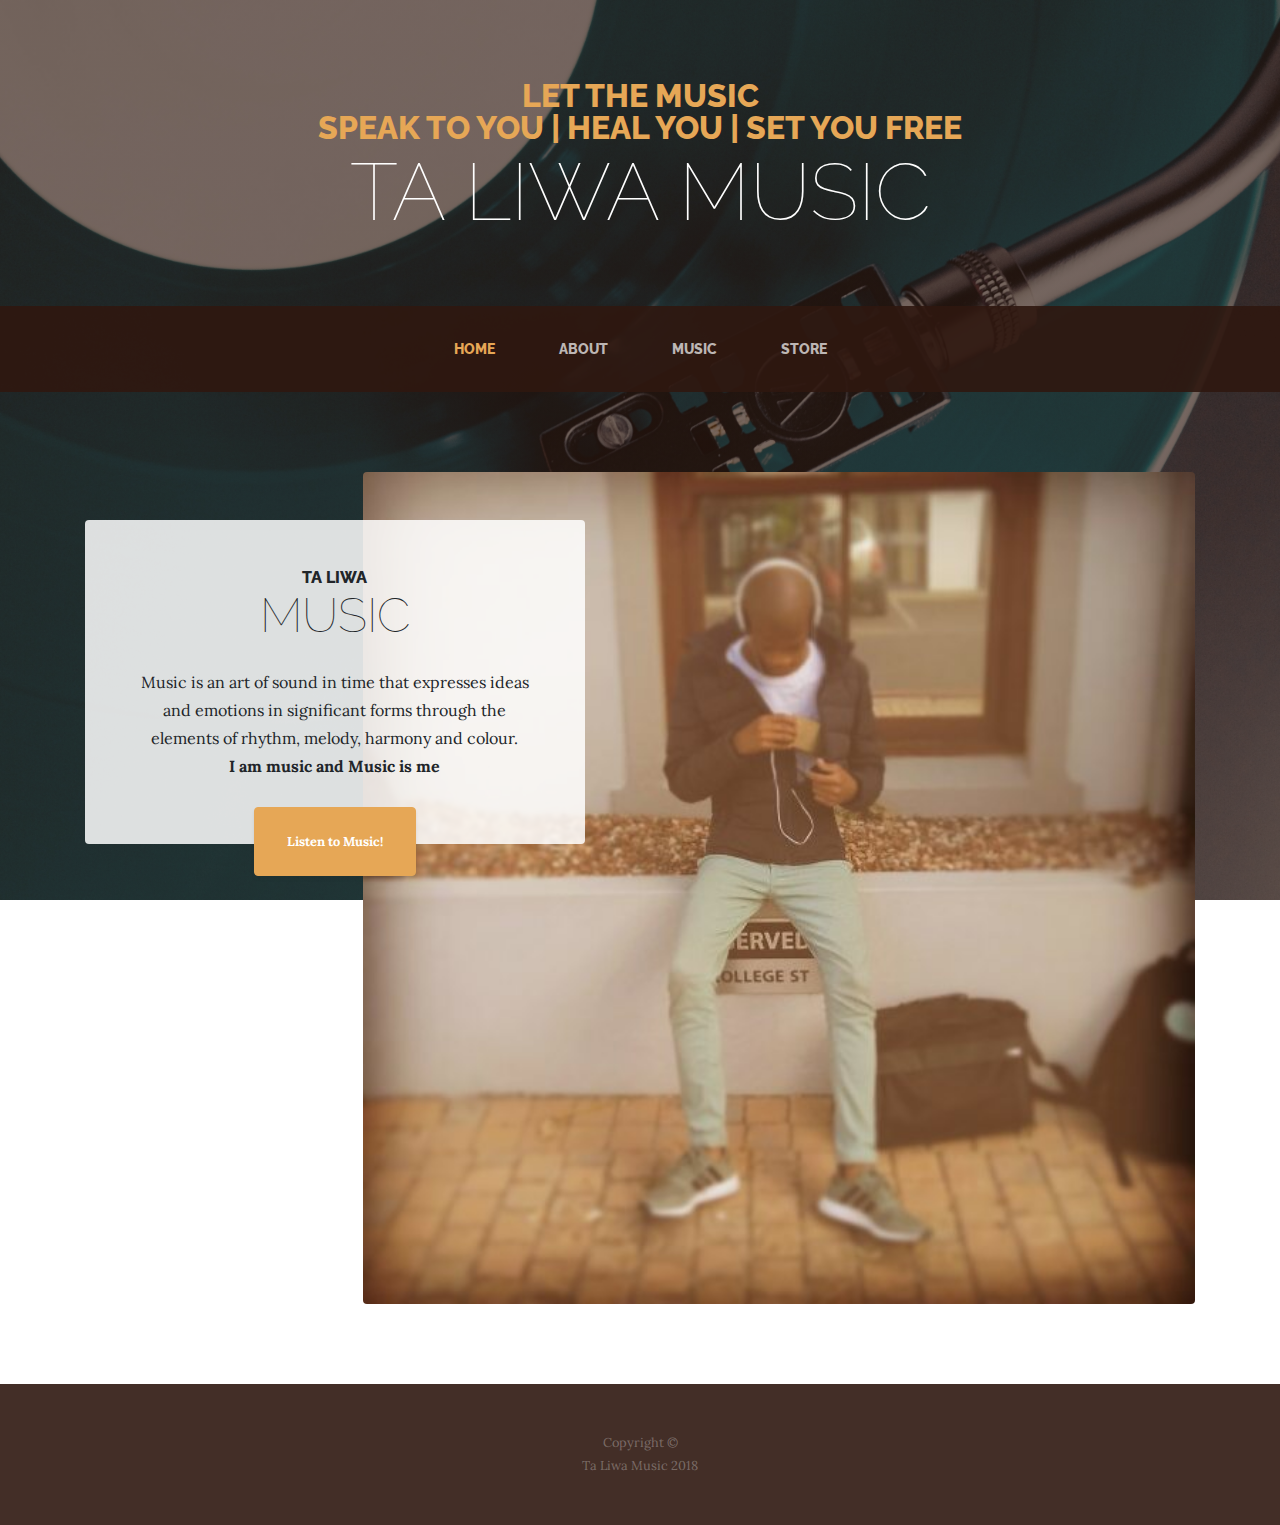
==== index.html @ cb6d6622 "initial commit" ====
<!DOCTYPE html>
<html lang="en">

  <head>

    <meta charset="utf-8">
    <meta name="viewport" content="width=device-width, initial-scale=1, shrink-to-fit=no">
    <meta name="description" content="">
    <meta name="author" content="">

    <title>Ta Liwa - Home</title>

    <!-- Bootstrap core CSS -->
    <link href="vendor/bootstrap/css/bootstrap.min.css" rel="stylesheet">

    <!-- Custom fonts for this template -->
    <link href="https://fonts.googleapis.com/css?family=Raleway:100,100i,200,200i,300,300i,400,400i,500,500i,600,600i,700,700i,800,800i,900,900i" rel="stylesheet">
    <link href="https://fonts.googleapis.com/css?family=Lora:400,400i,700,700i" rel="stylesheet">

    <!-- Custom styles for this template -->
    <link href="css/business-casual.min.css" rel="stylesheet">

  </head>

  <body>

    <h1 class="site-heading text-center text-white d-none d-lg-block">
      <span class="site-heading-upper text-primary mb-3">Let the music<br>Speak to you | Heal you | Set you free</span>
      <span class="site-heading-lower">TA LIWA MUSIC</span>
    </h1>

    <!-- Navigation -->
    <nav class="navbar navbar-expand-lg navbar-dark py-lg-4" id="mainNav">
      <div class="container">
        <a class="navbar-brand text-uppercase text-expanded font-weight-bold d-lg-none" href="index.html">TA LIWA MUSIC</a>
        <button class="navbar-toggler" type="button" data-toggle="collapse" data-target="#navbarResponsive" aria-controls="navbarResponsive" aria-expanded="false" aria-label="Toggle navigation">
          <span class="navbar-toggler-icon"></span>
        </button>
        <div class="collapse navbar-collapse" id="navbarResponsive">
          <ul class="navbar-nav mx-auto">
            <li class="nav-item active px-lg-4">
              <a class="nav-link text-uppercase text-expanded" href="index.html">Home
                <span class="sr-only">(current)</span>
              </a>
            </li>
            <li class="nav-item px-lg-4">
              <a class="nav-link text-uppercase text-expanded" href="about.html">About</a>
            </li>
            <li class="nav-item px-lg-4">
              <a class="nav-link text-uppercase text-expanded" href="music.html">Music</a>
            </li>
            <li class="nav-item px-lg-4">
              <a class="nav-link text-uppercase text-expanded" href="store.html">Store</a>
            </li>
          </ul>
        </div>
      </div>
    </nav>

    <section class="page-section clearfix">
      <div class="container">
        <div class="intro">
          <img class="intro-img img-fluid mb-3 mb-lg-0 rounded" src="img/liwa.jpg" alt="">
          <div class="intro-text left-0 text-center bg-faded p-5 rounded">
            <h2 class="section-heading mb-4">
              <span class="section-heading-upper">TA LIWA</span>
              <span class="section-heading-lower">MUSIC</span>
            </h2>
            <p class="mb-3">Music is an art of sound in time that expresses ideas and emotions in significant forms through the elements of rhythm, melody, harmony and colour.<br>
                <strong>I am music and Music is me</strong>
            </p>
            <div class="intro-button mx-auto">
              <a class="btn btn-primary btn-xl" href="music.html">Listen to Music!</a>
            </div>
          </div>
        </div>
      </div>
    </section>

    <footer class="footer text-faded text-center py-5">
      <div class="container">
        <p class="m-0 small">Copyright &copy; <br>Ta Liwa Music 2018</p>
      </div>
    </footer>

    <!-- Bootstrap core JavaScript -->
    <script src="vendor/jquery/jquery.min.js"></script>
    <script src="vendor/bootstrap/js/bootstrap.bundle.min.js"></script>

  </body>

</html>
---- css/business-casual.min.css ----
body{font-family:Lora;background:linear-gradient(rgba(47,23,15,.65),rgba(47,23,15,.65)),url(../img/bg.jpg);background-attachment:fixed;background-position:center;background-size:cover}h1,h2,h3,h4,h5,h6{font-family:Raleway}p{line-height:1.75}.text-faded{color:rgba(255,255,255,.3)}.site-heading{margin-top:5rem;margin-bottom:5rem;text-transform:uppercase;line-height:1;font-family:Raleway}.site-heading .site-heading-upper{display:block;font-size:2rem;font-weight:800}.site-heading .site-heading-lower{font-size:5rem;font-weight:100;line-height:4rem}.page-section{margin-top:5rem;margin-bottom:5rem}.section-heading{text-transform:uppercase}.section-heading .section-heading-upper{display:block;font-size:1rem;font-weight:800}.section-heading .section-heading-lower{display:block;font-size:3rem;font-weight:100}.bg-faded{background-color:rgba(255,255,255,.85)}#mainNav{background-color:rgba(47,23,15,.9);font-family:Raleway}#mainNav .navbar-brand{color:#e6a756}#mainNav .navbar-nav .nav-item .nav-link{color:rgba(255,255,255,.7);font-weight:800}#mainNav .navbar-nav .nav-item.active .nav-link{color:#e6a756}@media (min-width:992px){#mainNav .navbar-nav .nav-item .nav-link{font-size:.9rem}#mainNav .navbar-nav .nav-item .nav-link:hover{color:rgba(255,255,255,.4)}#mainNav .navbar-nav .nav-item.active .nav-link:hover{color:#e6a756}}.btn-xl{font-weight:700;font-size:.8rem;padding-top:1.5rem;padding-bottom:1.5rem;padding-left:2rem;padding-right:2rem}.intro{position:relative}@media (min-width:992px){.intro .intro-img{width:75%;float:right}.intro .intro-text{left:0;width:60%;margin-top:3rem;position:absolute}.intro .intro-text .intro-button{width:100%;left:0;position:absolute;bottom:-2rem}}@media (min-width:1200px){.intro .intro-text{width:45%}}.cta{padding-top:5rem;padding-bottom:5rem;background-color:rgba(230,167,86,.9)}.cta .cta-inner{position:relative;padding:3rem;margin:.5rem;background-color:rgba(255,255,255,.85)}.cta .cta-inner:before{border-radius:.5rem;content:'';position:absolute;top:-.5rem;bottom:-.5rem;left:-.5rem;right:-.5rem;border:.25rem solid rgba(255,255,255,.85)}@media (min-width:992px){.about-heading .about-heading-img{height: 450px;width: 100%; position:relative;z-index:0}.about-heading .about-heading-content{margin-top:-5rem;position:relative;z-index:1}}@media (min-width:992px){.product-item .product-item-title{position:relative;z-index:1;margin-bottom:-3rem}.product-item .product-item-img{position:relative;z-index:0;max-width:60vw}.product-item .product-item-description{position:relative;z-index:1;margin-top:-3rem;max-width:50vw}}.list-hours{font-size:.9rem}.list-hours .list-hours-item{border-bottom:1px solid rgba(230,167,86,.5);padding-bottom:.25rem;margin-bottom:1rem;font-style:italic}.list-hours .list-hours-item.today{font-weight:700;color:#e6a756}@media (min-width:992px){.list-hours{width:50%;font-size:1.1rem}}.address strong{font-size:1.2rem}.footer{background-color:rgba(47,23,15,.9)}.text-primary{color:#e6a756!important}.bg-primary{background-color:#e6a756!important}.btn{box-shadow:0 3px 3px 0 rgba(33,37,41,.1)}.btn-primary{background-color:#e6a756;border-color:#e6a756}.btn-primary:active,.btn-primary:focus,.btn-primary:hover{background-color:#df902a;border-color:#df902a}.font-weight-light{font-weight:100!important}
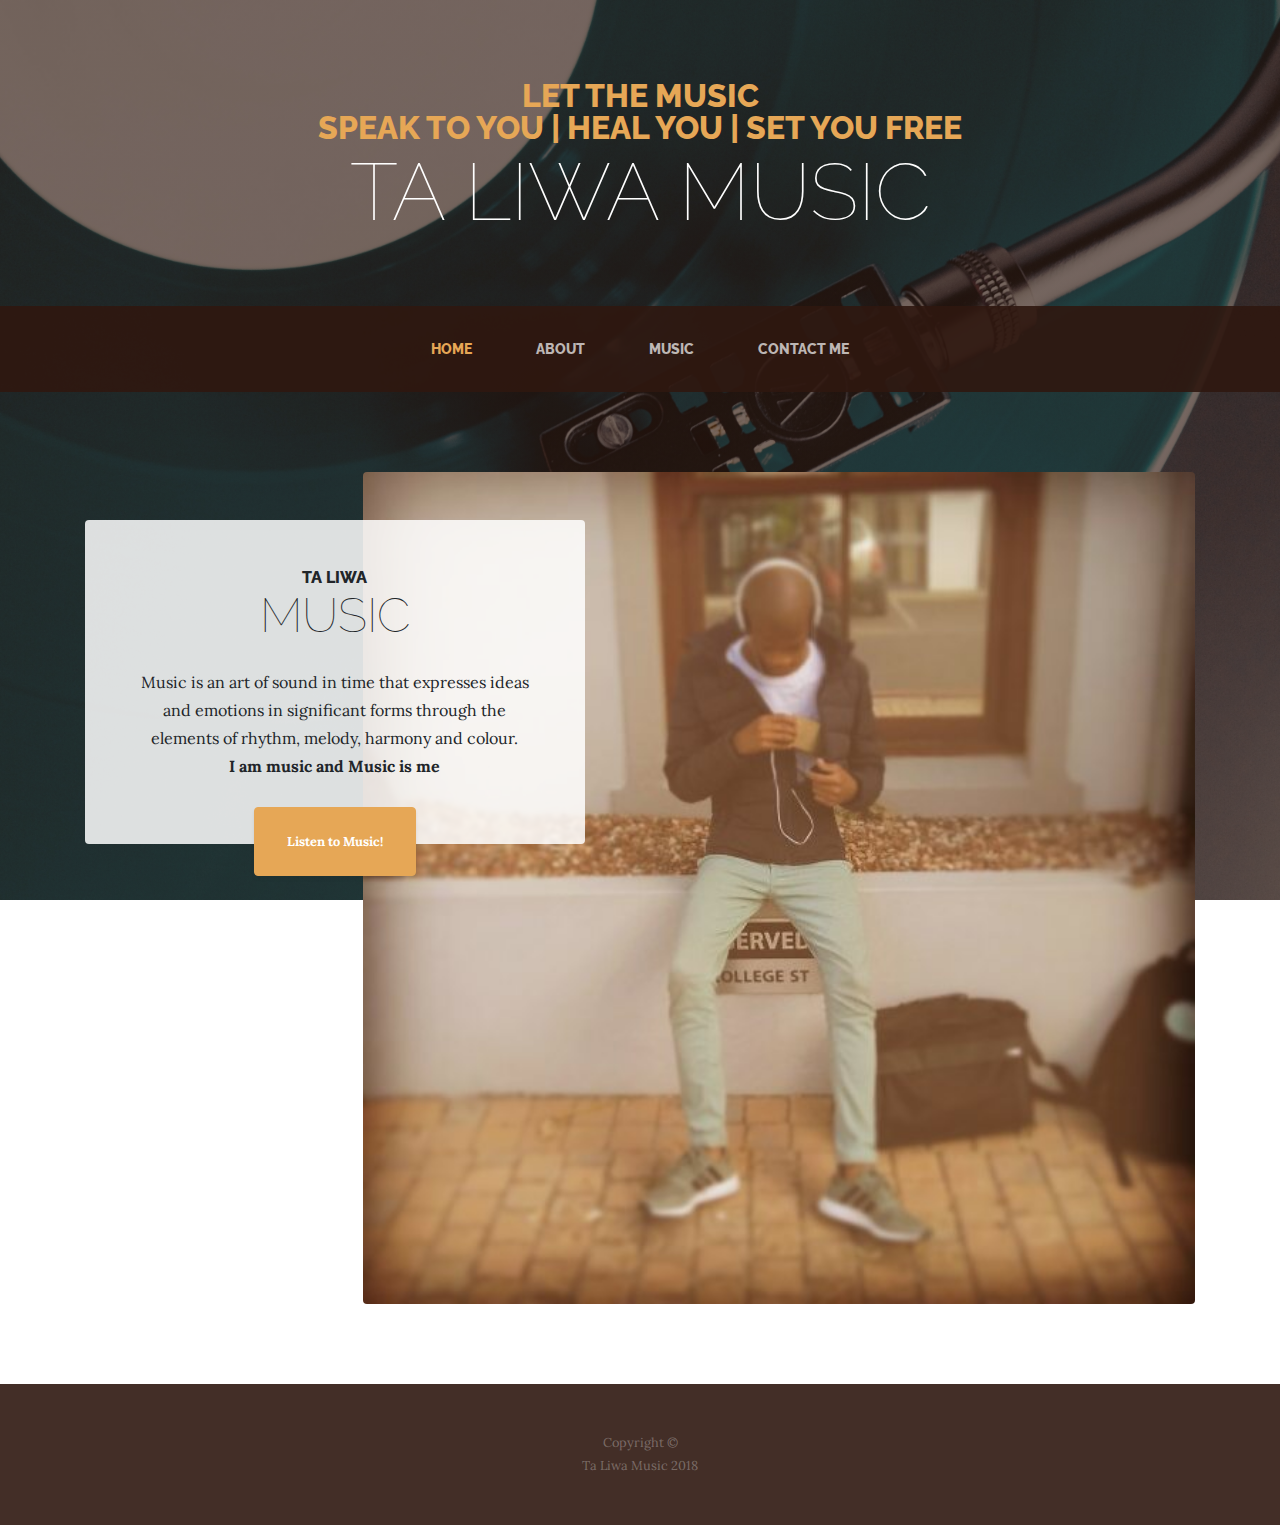
==== commit 8e8f6864: "added contact page" ====
--- a/index.html
+++ b/index.html
@@ -50,7 +50,7 @@
               <a class="nav-link text-uppercase text-expanded" href="music.html">Music</a>
             </li>
             <li class="nav-item px-lg-4">
-              <a class="nav-link text-uppercase text-expanded" href="store.html">Store</a>
+              <a class="nav-link text-uppercase text-expanded" href="contact.html">Contact Me</a>
             </li>
           </ul>
         </div>
--- a/css/business-casual.min.css
+++ b/css/business-casual.min.css
@@ -1 +1 @@
-body{font-family:Lora;background:linear-gradient(rgba(47,23,15,.65),rgba(47,23,15,.65)),url(../img/bg.jpg);background-attachment:fixed;background-position:center;background-size:cover}h1,h2,h3,h4,h5,h6{font-family:Raleway}p{line-height:1.75}.text-faded{color:rgba(255,255,255,.3)}.site-heading{margin-top:5rem;margin-bottom:5rem;text-transform:uppercase;line-height:1;font-family:Raleway}.site-heading .site-heading-upper{display:block;font-size:2rem;font-weight:800}.site-heading .site-heading-lower{font-size:5rem;font-weight:100;line-height:4rem}.page-section{margin-top:5rem;margin-bottom:5rem}.section-heading{text-transform:uppercase}.section-heading .section-heading-upper{display:block;font-size:1rem;font-weight:800}.section-heading .section-heading-lower{display:block;font-size:3rem;font-weight:100}.bg-faded{background-color:rgba(255,255,255,.85)}#mainNav{background-color:rgba(47,23,15,.9);font-family:Raleway}#mainNav .navbar-brand{color:#e6a756}#mainNav .navbar-nav .nav-item .nav-link{color:rgba(255,255,255,.7);font-weight:800}#mainNav .navbar-nav .nav-item.active .nav-link{color:#e6a756}@media (min-width:992px){#mainNav .navbar-nav .nav-item .nav-link{font-size:.9rem}#mainNav .navbar-nav .nav-item .nav-link:hover{color:rgba(255,255,255,.4)}#mainNav .navbar-nav .nav-item.active .nav-link:hover{color:#e6a756}}.btn-xl{font-weight:700;font-size:.8rem;padding-top:1.5rem;padding-bottom:1.5rem;padding-left:2rem;padding-right:2rem}.intro{position:relative}@media (min-width:992px){.intro .intro-img{width:75%;float:right}.intro .intro-text{left:0;width:60%;margin-top:3rem;position:absolute}.intro .intro-text .intro-button{width:100%;left:0;position:absolute;bottom:-2rem}}@media (min-width:1200px){.intro .intro-text{width:45%}}.cta{padding-top:5rem;padding-bottom:5rem;background-color:rgba(230,167,86,.9)}.cta .cta-inner{position:relative;padding:3rem;margin:.5rem;background-color:rgba(255,255,255,.85)}.cta .cta-inner:before{border-radius:.5rem;content:'';position:absolute;top:-.5rem;bottom:-.5rem;left:-.5rem;right:-.5rem;border:.25rem solid rgba(255,255,255,.85)}@media (min-width:992px){.about-heading .about-heading-img{height: 450px;width: 100%; position:relative;z-index:0}.about-heading .about-heading-content{margin-top:-5rem;position:relative;z-index:1}}@media (min-width:992px){.product-item .product-item-title{position:relative;z-index:1;margin-bottom:-3rem}.product-item .product-item-img{position:relative;z-index:0;max-width:60vw}.product-item .product-item-description{position:relative;z-index:1;margin-top:-3rem;max-width:50vw}}.list-hours{font-size:.9rem}.list-hours .list-hours-item{border-bottom:1px solid rgba(230,167,86,.5);padding-bottom:.25rem;margin-bottom:1rem;font-style:italic}.list-hours .list-hours-item.today{font-weight:700;color:#e6a756}@media (min-width:992px){.list-hours{width:50%;font-size:1.1rem}}.address strong{font-size:1.2rem}.footer{background-color:rgba(47,23,15,.9)}.text-primary{color:#e6a756!important}.bg-primary{background-color:#e6a756!important}.btn{box-shadow:0 3px 3px 0 rgba(33,37,41,.1)}.btn-primary{background-color:#e6a756;border-color:#e6a756}.btn-primary:active,.btn-primary:focus,.btn-primary:hover{background-color:#df902a;border-color:#df902a}.font-weight-light{font-weight:100!important}+body{font-family:Lora;background:linear-gradient(rgba(47,23,15,.65),rgba(47,23,15,.65)),url(../img/bg.jpg);background-attachment:fixed;background-position:center;background-size:cover}h1,h2,h3,h4,h5,h6{font-family:Raleway}p{line-height:1.75}.text-faded{color:rgba(255,255,255,.3)}.site-heading{margin-top:5rem;margin-bottom:5rem;text-transform:uppercase;line-height:1;font-family:Raleway}.site-heading .site-heading-upper{display:block;font-size:2rem;font-weight:800}.site-heading .site-heading-lower{font-size:5rem;font-weight:100;line-height:4rem}.page-section{margin-top:5rem;margin-bottom:5rem}.section-heading{text-transform:uppercase}.section-heading .section-heading-upper{display:block;font-size:1rem;font-weight:800}.section-heading .section-heading-lower{display:block;font-size:3rem;font-weight:100}.bg-faded{background-color:rgba(255,255,255,.85)}#mainNav{background-color:rgba(47,23,15,.9);font-family:Raleway}#mainNav .navbar-brand{color:#e6a756}#mainNav .navbar-nav .nav-item .nav-link{color:rgba(255,255,255,.7);font-weight:800}#mainNav .navbar-nav .nav-item.active .nav-link{color:#e6a756}@media (min-width:992px){#mainNav .navbar-nav .nav-item .nav-link{font-size:.9rem}#mainNav .navbar-nav .nav-item .nav-link:hover{color:rgba(255,255,255,.4)}#mainNav .navbar-nav .nav-item.active .nav-link:hover{color:#e6a756}}.btn-xl{font-weight:700;font-size:.8rem;padding-top:1.5rem;padding-bottom:1.5rem;padding-left:2rem;padding-right:2rem}.intro{position:relative}@media (min-width:992px){.intro .intro-img{width:75%;float:right}.intro .intro-text{left:0;width:60%;margin-top:3rem;position:absolute}.intro .intro-text .intro-button{width:100%;left:0;position:absolute;bottom:-2rem}}@media (min-width:1200px){.intro .intro-text{width:45%}}.cta{padding-top:5rem;padding-bottom:5rem;background-color:rgba(230,167,86,.9)}.cta .cta-inner{position:relative;padding:3rem;margin:.5rem;background-color:rgba(255,255,255,.85)}.cta .cta-inner:before{border-radius:.5rem;content:'';position:absolute;top:-.5rem;bottom:-.5rem;left:-.5rem;right:-.5rem;border:.25rem solid rgba(255,255,255,.85)}@media (min-width:992px){.about-heading .about-heading-img{height: 450px;width: 100%; position:relative;z-index:0}.about-heading .about-heading-content{margin-top:-5rem;position:relative;z-index:1}}@media (min-width:992px){.product-item .product-item-title{position:relative;z-index:1;margin-bottom:-3rem}.product-item .product-item-img{position:relative;z-index:0;max-width:60vw}.product-item .product-item-description{position:relative;z-index:1;margin-top:-3rem;max-width:50vw}}.list-hours{font-size:.9rem}.list-hours .list-hours-item{border-bottom:1px solid rgba(230,167,86,.5);padding-bottom:.25rem;margin-bottom:1rem;font-style:italic}.list-hours .list-hours-item.today{font-weight:700;color:#e6a756}@media (min-width:992px){.list-hours{width:50%;font-size:1.1rem}}.address strong{font-size:1.2rem}.footer{background-color:rgba(47,23,15,.9)}.text-primary{color:#e6a756!important}.bg-primary{background-color:#e6a756!important}.btn{box-shadow:0 3px 3px 0 rgba(33,37,41,.1)}.btn-primary{background-color:#e6a756;border-color:#e6a756}.btn-primary:active,.btn-primary:focus,.btn-primary:hover{background-color:#df902a;border-color:#df902a}.font-weight-light{font-weight:100!important}.fa{padding: 20px;font-size: 30px;width: 100px;text-align: center;text-decoration: none;margin: 5px 2px;}.fa:hover{opacity: 0.7;}.fa-facebook{background: #3B5998;color: white;}.fa-instagram {background: #125688;color: white}.fa-twitter{background: #55ACEE;color: white;}